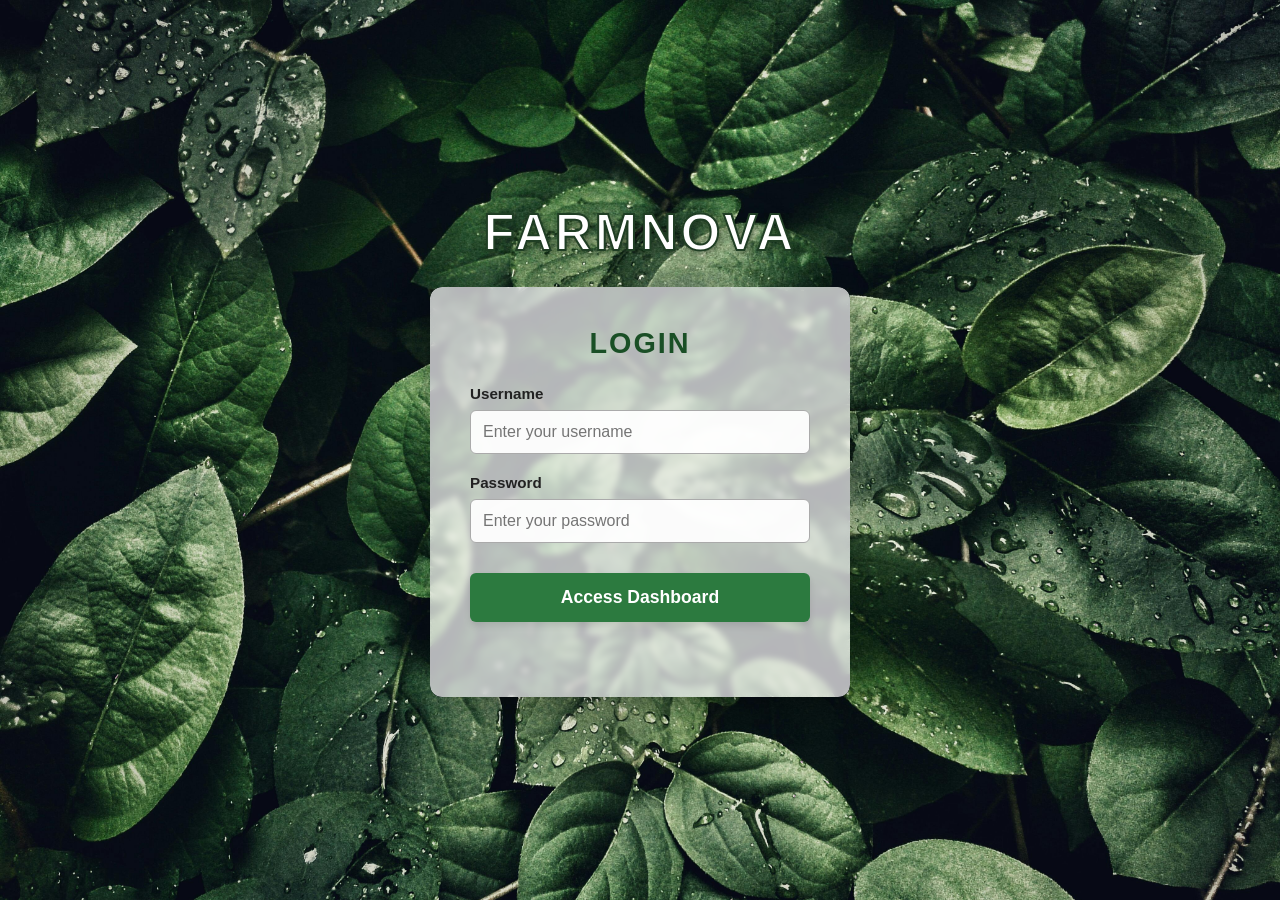
==== LINK.html @ 3fd6da0a "Add files via upload" ====
<!DOCTYPE html>
<html lang="en">
<head>
    <meta charset="UTF-8">
    <meta name="viewport" content="width=device-width, initial-scale=1.0">
    <title>FARMNOVA - Sensor Dashboard</title>
    <link rel="stylesheet" href="DESIGN.css">
</head>
<body>

    <div id="login-section">
        <div class="login-wrapper">
            <h1 class="main-title">FARMNOVA</h1>
            
            <div class="login-box">
                <div class="login-content">
                    <h2 class="login-subtitle">LOGIN</h2>
                    
                    <form id="loginForm">
                        <div class="input-group">
                            <label for="username">Username</label>
                            <input type="text" id="username" placeholder="Enter your username" required>
                        </div>
                        
                        <div class="input-group">
                            <label for="password">Password</label>
                            <input type="password" id="password" placeholder="Enter your password" required>
                        </div>
                        
                        <button type="submit" class="login-btn">Access Dashboard</button>
                        <p id="errorMessage" class="error-message"></p>
                    </form>
                </div>
            </div>
        </div>
    </div>

    <div id="dashboard-section" style="display: none;">
        <div class="dashboard-wrapper">
            <header class="dashboard-header">
                <div>
                    <h1>FARMNOVA</h1>
                    <p>Live ESP32 Sensor Network</p>
                </div>
                <button id="logoutBtn" class="logout-btn">Logout</button>
            </header>

            <div class="grid-container">
                <div class="card border-blue">
                    <div class="icon-box">📡</div>
                    <div class="card-text">
                        <h3>Sensor 1</h3>
                        <p id="s1-val">Loading...</p>
                    </div>
                </div>
                <div class="card border-orange">
                    <div class="icon-box">📡</div>
                    <div class="card-text">
                        <h3>Sensor 2</h3>
                        <p id="s2-val">Loading...</p>
                    </div>
                </div>
                <div class="card border-purple">
                    <div class="icon-box">📡</div>
                    <div class="card-text">
                        <h3>Sensor 3</h3>
                        <p id="s3-val">Loading...</p>
                    </div>
                </div>

                <div class="card border-green">
                    <div class="icon-box">📡</div>
                    <div class="card-text">
                        <h3>Sensor 4</h3>
                        <p id="s4-val">Loading...</p>
                    </div>
                </div>
                <div class="card border-red">
                    <div class="icon-box">📡</div>
                    <div class="card-text">
                        <h3>Sensor 5</h3>
                        <p id="s5-val">Loading...</p>
                    </div>
                </div>
                <div class="card border-cyan">
                    <div class="icon-box">📡</div>
                    <div class="card-text">
                        <h3>Sensor 6</h3>
                        <p id="s6-val">Loading...</p>
                    </div>
                </div>

                <div class="card border-yellow">
                    <div class="icon-box">📡</div>
                    <div class="card-text">
                        <h3>Sensor 7</h3>
                        <p id="s7-val">Loading...</p>
                    </div>
                </div>
                <div class="card border-pink">
                    <div class="icon-box">📡</div>
                    <div class="card-text">
                        <h3>Sensor 8</h3>
                        <p id="s8-val">Loading...</p>
                    </div>
                </div>
                <div class="card border-teal">
                    <div class="icon-box">📡</div>
                    <div class="card-text">
                        <h3>Sensor 9</h3>
                        <p id="s9-val">Loading...</p>
                    </div>
                </div>
            </div>
        </div>
    </div>

    <div id="sensorModal" class="modal-overlay" style="display: none;">
        <div class="modal-content">
            <h3>Assign Sensor</h3>
            <div class="input-group">
                <label for="sensorType">Type</label>
                <select id="sensorType">
                    <option value="" disabled selected>Select a sensor type...</option>
                    <option value="SOIL MOISTURE">SOIL MOISTURE</option>
                    <option value="DHT22">DHT22</option>
                    <option value="MQ135">MQ135</option>
                    <option value="LDR">LDR</option>
                </select>
            </div>
            <div class="modal-actions">
                <button id="cancelModalBtn" class="cancel-btn">Cancel</button>
                <button id="saveModalBtn" class="save-btn">Apply</button>
            </div>
        </div>
    </div>

    <script src="SCRIPT.js"></script>
</body>
</html>
---- DESIGN.css ----
* {
    margin: 0;
    padding: 0;
    box-sizing: border-box;
    font-family: 'Segoe UI', Tahoma, Geneva, Verdana, sans-serif;
}

/* ========================================= */
/* LOGIN PAGE STYLES                         */
/* ========================================= */
#login-section {
    background-image: url('ASSETS/LOGIN.jpg');
    background-size: cover;
    background-position: center;
    background-attachment: fixed;
    min-height: 100vh;
    display: flex;
    justify-content: center;
    align-items: center;
}

.login-wrapper {
    text-align: center;
    width: 100%;
    max-width: 420px;
}

.main-title {
    color: #ffffff;
    font-size: 3.2rem;
    letter-spacing: 3px;
    margin-bottom: 25px;
    font-weight: 800;
    text-shadow: 2px 2px 8px rgba(0, 0, 0, 0.5); 
    -webkit-text-stroke: 2px #203E24; 
}

.login-box {
    background-image: url('ASSETS/LOGIN.jpg');
    background-size: cover;
    background-position: center;
    border-radius: 12px;
    box-shadow: 0 12px 35px rgba(0, 0, 0, 0.3); 
    overflow: hidden; 
}

.login-content {
    background-color: rgba(255, 255, 255, 0.70); 
    backdrop-filter: blur(3px); 
    padding: 40px;
    text-align: left;
}

.login-subtitle {
    text-align: center;
    color: #1a4f26; 
    font-size: 1.8rem;
    margin-bottom: 25px;
    letter-spacing: 2px;
}

.input-group { margin-bottom: 20px; }

.input-group label {
    display: block;
    margin-bottom: 8px;
    color: #222; 
    font-weight: 700;
    font-size: 0.95rem;
}

.input-group input {
    width: 100%;
    padding: 12px;
    border: 1px solid #aaa;
    border-radius: 6px;
    font-size: 1rem;
    background-color: rgba(255, 255, 255, 0.95);
    transition: all 0.3s;
}

.input-group input:focus {
    outline: none;
    border-color: #2c7a3f;
    box-shadow: 0 0 5px rgba(44, 122, 63, 0.4);
}

.login-btn {
    width: 100%;
    padding: 14px;
    background-color: #2c7a3f;
    color: white;
    border: none;
    border-radius: 6px;
    font-size: 1.1rem;
    cursor: pointer;
    font-weight: bold;
    transition: background-color 0.3s, transform 0.1s;
    margin-top: 10px;
    box-shadow: 0 4px 6px rgba(0, 0, 0, 0.1);
}

.login-btn:hover { background-color: #1e5c2d; }
.login-btn:active { transform: scale(0.98); }

.error-message {
    color: #dc3545;
    text-align: center;
    margin-top: 15px;
    font-size: 0.9rem;
    min-height: 20px;
    font-weight: 600;
}

/* ========================================= */
/* DASHBOARD STYLES                          */
/* ========================================= */
#dashboard-section {
    background-color: #f4f7fc;
    min-height: 100vh;
    padding: 40px 20px;
    justify-content: center; 
}

.dashboard-wrapper {
    width: 100%;
    max-width: 1100px;
    margin: 0 auto;
}

.dashboard-header {
    display: flex;
    justify-content: space-between;
    align-items: center;
    margin-bottom: 40px;
}

.dashboard-header h1 {
    color: #2c7a3f;
    font-size: 2.2rem;
    letter-spacing: 1px;
    text-shadow: none;
    -webkit-text-stroke: 0px; 
}

.dashboard-header p {
    color: #6c757d;
    font-size: 1rem;
}

.logout-btn {
    padding: 10px 20px;
    background-color: white;
    color: #dc3545;
    border: 1px solid #dc3545;
    border-radius: 6px;
    cursor: pointer;
    font-weight: bold;
    transition: all 0.3s;
}

.logout-btn:hover {
    background-color: #dc3545;
    color: white;
}

.grid-container {
    display: grid;
    grid-template-columns: repeat(3, 1fr);
    gap: 25px;
}

.card {
    background-color: #ffffff;
    border-radius: 12px;
    padding: 20px;
    display: flex;
    align-items: center;
    box-shadow: 0 4px 15px rgba(0, 0, 0, 0.04);
    transition: transform 0.2s, box-shadow 0.2s;
    cursor: pointer;
}

.card:hover {
    transform: translateY(-4px);
    box-shadow: 0 8px 25px rgba(0, 0, 0, 0.08);
}

.icon-box {
    width: 65px;
    height: 65px;
    background-color: #f8f9fa;
    border-radius: 14px;
    display: flex;
    justify-content: center;
    align-items: center;
    font-size: 1.8rem;
    margin-right: 18px;
    flex-shrink: 0;
}

.card-text h3 {
    font-size: 1.15rem;
    color: #1a202c;
    margin-bottom: 4px;
}

.card-text p {
    font-size: 0.9rem;
    color: #718096;
}

.border-blue   { border-left: 6px solid #3182ce; }
.border-orange { border-left: 6px solid #dd6b20; }
.border-purple { border-left: 6px solid #805ad5; }
.border-green  { border-left: 6px solid #38a169; }
.border-red    { border-left: 6px solid #e53e3e; }
.border-cyan   { border-left: 6px solid #00b5d8; }
.border-yellow { border-left: 6px solid #d69e2e; }
.border-pink   { border-left: 6px solid #d53f8c; }
.border-teal   { border-left: 6px solid #319795; }

@media (max-width: 900px) {
    .grid-container { grid-template-columns: repeat(2, 1fr); } 
}
@media (max-width: 600px) {
    .grid-container { grid-template-columns: 1fr; } 
}

/* ========================================= */
/* MODAL / POP-UP STYLES                     */
/* ========================================= */
.modal-overlay {
    position: fixed;
    top: 0;
    left: 0;
    width: 100%;
    height: 100%;
    background-color: rgba(0, 0, 0, 0.6); /* Darkened background */
    display: flex;
    justify-content: center;
    align-items: center;
    z-index: 1000;
}

.modal-content {
    background-color: white;
    padding: 30px;
    border-radius: 10px;
    width: 90%;
    max-width: 380px;
    box-shadow: 0 10px 40px rgba(0, 0, 0, 0.2);
    text-align: left;
}

.modal-content h3 {
    margin-bottom: 20px;
    color: #1a4f26;
    font-size: 1.4rem;
}

.modal-content select {
    width: 100%;
    padding: 12px;
    border: 1px solid #aaa;
    border-radius: 6px;
    font-size: 1rem;
    margin-bottom: 25px;
    background-color: #f9f9f9;
    cursor: pointer;
}

.modal-content select:focus {
    outline: none;
    border-color: #2c7a3f;
}

.modal-actions {
    display: flex;
    justify-content: flex-end;
    gap: 12px;
}

.cancel-btn, .save-btn {
    padding: 10px 18px;
    border: none;
    border-radius: 6px;
    cursor: pointer;
    font-weight: bold;
    transition: background-color 0.2s;
    font-size: 1rem;
}

.cancel-btn {
    background-color: #e2e8f0;
    color: #4a5568;
}

.save-btn {
    background-color: #2c7a3f;
    color: white;
}

.cancel-btn:hover { background-color: #cbd5e0; }
.save-btn:hover { background-color: #1e5c2d; }
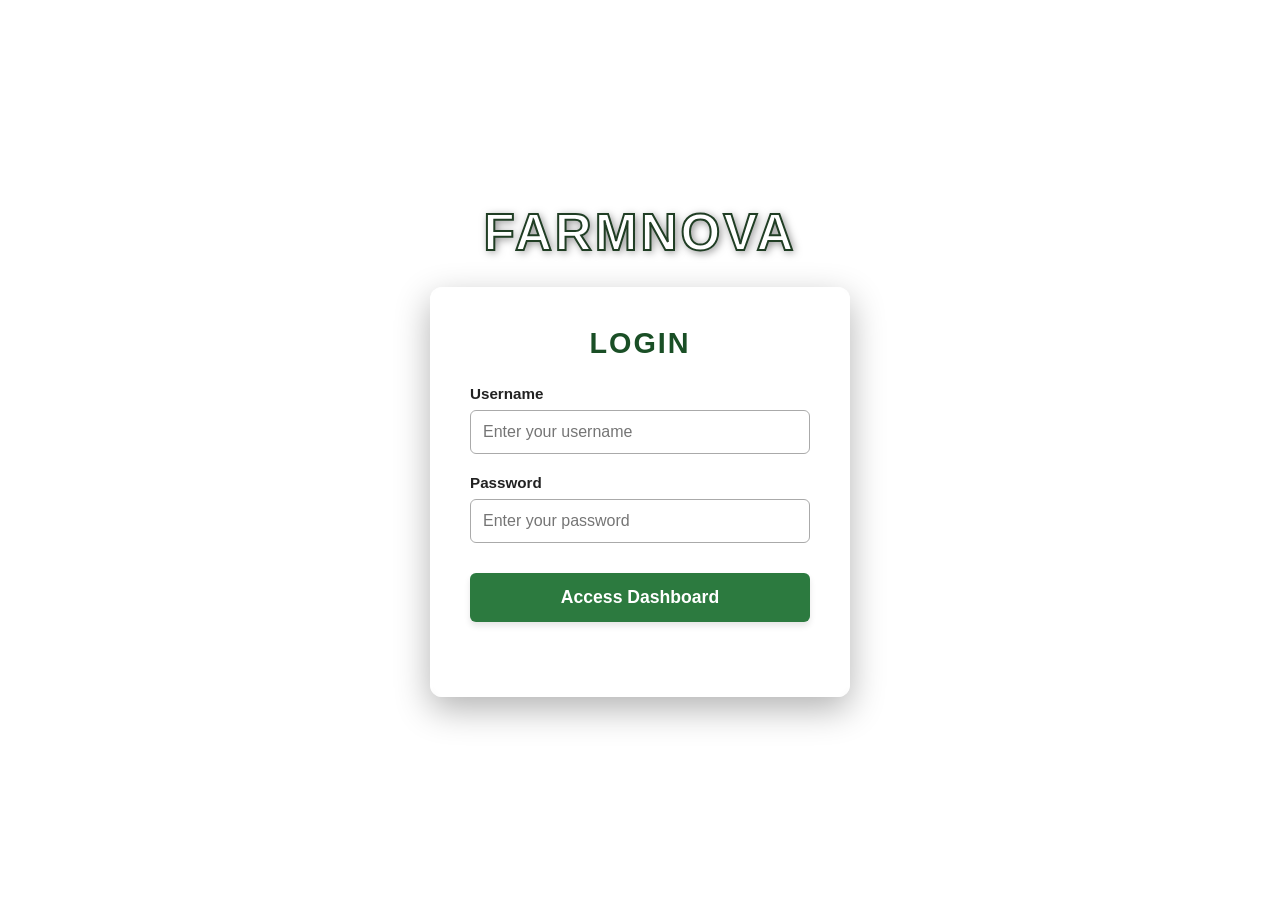
==== commit 0ce0dd80: "Add files via upload" ====
--- a/LINK.html
+++ b/LINK.html
@@ -42,74 +42,135 @@
                     <h1>FARMNOVA</h1>
                     <p>Live ESP32 Sensor Network</p>
                 </div>
-                <button id="logoutBtn" class="logout-btn">Logout</button>
+                <div class="header-buttons">
+                    <button id="refreshBtn" class="refresh-btn">Refresh</button>
+                    <button id="logoutBtn" class="logout-btn">Logout</button>
+                </div>
             </header>
 
             <div class="grid-container">
                 <div class="card border-blue">
                     <div class="icon-box">📡</div>
                     <div class="card-text">
-                        <h3>Sensor 1</h3>
+                        <h3 data-id="1" data-assigned="LDR" data-desired="" data-pin="">LDR</h3>
                         <p id="s1-val">Loading...</p>
-                    </div>
+                        <p id="s1-desired" class="desired-display">Desired: --</p>
+                    </div>
+                    <label class="toggle-container">
+                        <input type="checkbox" class="sensor-toggle">
+                        <span class="slider round"></span>
+                    </label>
                 </div>
                 <div class="card border-orange">
                     <div class="icon-box">📡</div>
                     <div class="card-text">
-                        <h3>Sensor 2</h3>
+                        <h3 data-id="2" data-assigned="LDR" data-desired="" data-pin="">LDR</h3>
                         <p id="s2-val">Loading...</p>
-                    </div>
+                        <p id="s2-desired" class="desired-display">Desired: --</p>
+                    </div>
+                    <label class="toggle-container">
+                        <input type="checkbox" class="sensor-toggle">
+                        <span class="slider round"></span>
+                    </label>
                 </div>
                 <div class="card border-purple">
                     <div class="icon-box">📡</div>
                     <div class="card-text">
-                        <h3>Sensor 3</h3>
+                        <h3 data-id="3" data-assigned="MQ135" data-desired="" data-pin="">MQ135</h3>
                         <p id="s3-val">Loading...</p>
-                    </div>
+                        <p id="s3-desired" class="desired-display">Desired: --</p>
+                    </div>
+                    <label class="toggle-container">
+                        <input type="checkbox" class="sensor-toggle">
+                        <span class="slider round"></span>
+                    </label>
                 </div>
 
                 <div class="card border-green">
                     <div class="icon-box">📡</div>
                     <div class="card-text">
-                        <h3>Sensor 4</h3>
+                        <h3 data-id="4" data-assigned="MQ135" data-desired="" data-pin="">MQ135</h3>
                         <p id="s4-val">Loading...</p>
-                    </div>
+                        <p id="s4-desired" class="desired-display">Desired: --</p>
+                    </div>
+                    <label class="toggle-container">
+                        <input type="checkbox" class="sensor-toggle">
+                        <span class="slider round"></span>
+                    </label>
                 </div>
                 <div class="card border-red">
                     <div class="icon-box">📡</div>
                     <div class="card-text">
-                        <h3>Sensor 5</h3>
+                        <h3 data-id="5" data-assigned="Soil Moisture" data-desired="" data-pin="">SOIL MOISTURE</h3>
                         <p id="s5-val">Loading...</p>
-                    </div>
+                        <p id="s5-desired" class="desired-display">Desired: --</p>
+                    </div>
+                    <label class="toggle-container">
+                        <input type="checkbox" class="sensor-toggle">
+                        <span class="slider round"></span>
+                    </label>
                 </div>
                 <div class="card border-cyan">
                     <div class="icon-box">📡</div>
                     <div class="card-text">
-                        <h3>Sensor 6</h3>
+                        <h3 data-id="6" data-assigned="Soil Moisture" data-desired="" data-pin="">SOIL MOISTURE</h3>
                         <p id="s6-val">Loading...</p>
-                    </div>
+                        <p id="s6-desired" class="desired-display">Desired: --</p>
+                    </div>
+                    <label class="toggle-container">
+                        <input type="checkbox" class="sensor-toggle">
+                        <span class="slider round"></span>
+                    </label>
                 </div>
 
                 <div class="card border-yellow">
                     <div class="icon-box">📡</div>
                     <div class="card-text">
-                        <h3>Sensor 7</h3>
+                        <h3 data-id="7" data-assigned="Temperature" data-desired="" data-pin="">TEMPERATURE</h3>
                         <p id="s7-val">Loading...</p>
-                    </div>
+                        <p id="s7-desired" class="desired-display">Desired: --</p>
+                    </div>
+                    <label class="toggle-container">
+                        <input type="checkbox" class="sensor-toggle">
+                        <span class="slider round"></span>
+                    </label>
                 </div>
                 <div class="card border-pink">
                     <div class="icon-box">📡</div>
                     <div class="card-text">
-                        <h3>Sensor 8</h3>
+                        <h3 data-id="8" data-assigned="Humidity" data-desired="" data-pin="">HUMIDITY</h3>
                         <p id="s8-val">Loading...</p>
-                    </div>
+                        <p id="s8-desired" class="desired-display">Desired: --</p>
+                    </div>
+                    <label class="toggle-container">
+                        <input type="checkbox" class="sensor-toggle">
+                        <span class="slider round"></span>
+                    </label>
                 </div>
                 <div class="card border-teal">
                     <div class="icon-box">📡</div>
                     <div class="card-text">
-                        <h3>Sensor 9</h3>
+                        <h3 data-id="9" data-assigned="Temperature" data-desired="" data-pin="">TEMPERATURE</h3>
                         <p id="s9-val">Loading...</p>
-                    </div>
+                        <p id="s9-desired" class="desired-display">Desired: --</p>
+                    </div>
+                    <label class="toggle-container">
+                        <input type="checkbox" class="sensor-toggle">
+                        <span class="slider round"></span>
+                    </label>
+                </div>
+                
+                <div class="card border-indigo">
+                    <div class="icon-box">📡</div>
+                    <div class="card-text">
+                        <h3 data-id="10" data-assigned="Humidity" data-desired="" data-pin="">HUMIDITY</h3>
+                        <p id="s10-val">Loading...</p>
+                        <p id="s10-desired" class="desired-display">Desired: --</p>
+                    </div>
+                    <label class="toggle-container">
+                        <input type="checkbox" class="sensor-toggle">
+                        <span class="slider round"></span>
+                    </label>
                 </div>
             </div>
         </div>
@@ -117,17 +178,30 @@
 
     <div id="sensorModal" class="modal-overlay" style="display: none;">
         <div class="modal-content">
-            <h3>Assign Sensor</h3>
+            <h3>Configure Sensor</h3>
+            
             <div class="input-group">
-                <label for="sensorType">Type</label>
-                <select id="sensorType">
-                    <option value="" disabled selected>Select a sensor type...</option>
-                    <option value="SOIL MOISTURE">SOIL MOISTURE</option>
-                    <option value="DHT22">DHT22</option>
-                    <option value="MQ135">MQ135</option>
-                    <option value="LDR">LDR</option>
+                <label for="sensorDesired">Desired Value</label>
+                <input type="number" step="any" id="sensorDesired" placeholder="Enter desired value">
+            </div>
+            
+            <div class="input-group">
+                <label for="sensorPin">Output Pin</label>
+                <select id="sensorPin">
+                    <option value="" disabled selected>Select an output pin...</option>
+                    <option value="1">1</option>
+                    <option value="2">2</option>
+                    <option value="3">3</option>
+                    <option value="4">4</option>
+                    <option value="5">5</option>
+                    <option value="6">6</option>
+                    <option value="7">7</option>
+                    <option value="8">8</option>
+                    <option value="9">9</option>
+                    <option value="10">10</option>
                 </select>
             </div>
+            
             <div class="modal-actions">
                 <button id="cancelModalBtn" class="cancel-btn">Cancel</button>
                 <button id="saveModalBtn" class="save-btn">Apply</button>
--- a/DESIGN.css
+++ b/DESIGN.css
@@ -5,11 +5,8 @@
     font-family: 'Segoe UI', Tahoma, Geneva, Verdana, sans-serif;
 }
 
-/* ========================================= */
-/* LOGIN PAGE STYLES                         */
-/* ========================================= */
 #login-section {
-    background-image: url('ASSETS/LOGIN.jpg');
+    background-image: url('https://images.unsplash.com/photo-1596199464654-e4f42f5341f2?ixlib=rb-4.0.3&auto=format&fit=crop&w=1920&q=80');
     background-size: cover;
     background-position: center;
     background-attachment: fixed;
@@ -19,11 +16,7 @@
     align-items: center;
 }
 
-.login-wrapper {
-    text-align: center;
-    width: 100%;
-    max-width: 420px;
-}
+.login-wrapper { text-align: center; width: 100%; max-width: 420px; }
 
 .main-title {
     color: #ffffff;
@@ -36,7 +29,7 @@
 }
 
 .login-box {
-    background-image: url('ASSETS/LOGIN.jpg');
+    background-image: url('https://images.unsplash.com/photo-1585320806297-9794b3e4ce18?ixlib=rb-4.0.3&auto=format&fit=crop&w=800&q=80');
     background-size: cover;
     background-position: center;
     border-radius: 12px;
@@ -52,163 +45,42 @@
 }
 
 .login-subtitle {
-    text-align: center;
-    color: #1a4f26; 
-    font-size: 1.8rem;
-    margin-bottom: 25px;
-    letter-spacing: 2px;
+    text-align: center; color: #1a4f26; font-size: 1.8rem;
+    margin-bottom: 25px; letter-spacing: 2px;
 }
 
 .input-group { margin-bottom: 20px; }
+.input-group label { display: block; margin-bottom: 8px; color: #222; font-weight: 700; font-size: 0.95rem; }
+.input-group input { width: 100%; padding: 12px; border: 1px solid #aaa; border-radius: 6px; font-size: 1rem; background-color: rgba(255, 255, 255, 0.95); transition: all 0.3s; }
+.input-group input:focus { outline: none; border-color: #2c7a3f; box-shadow: 0 0 5px rgba(44, 122, 63, 0.4); }
 
-.input-group label {
-    display: block;
-    margin-bottom: 8px;
-    color: #222; 
-    font-weight: 700;
-    font-size: 0.95rem;
-}
-
-.input-group input {
-    width: 100%;
-    padding: 12px;
-    border: 1px solid #aaa;
-    border-radius: 6px;
-    font-size: 1rem;
-    background-color: rgba(255, 255, 255, 0.95);
-    transition: all 0.3s;
-}
-
-.input-group input:focus {
-    outline: none;
-    border-color: #2c7a3f;
-    box-shadow: 0 0 5px rgba(44, 122, 63, 0.4);
-}
-
-.login-btn {
-    width: 100%;
-    padding: 14px;
-    background-color: #2c7a3f;
-    color: white;
-    border: none;
-    border-radius: 6px;
-    font-size: 1.1rem;
-    cursor: pointer;
-    font-weight: bold;
-    transition: background-color 0.3s, transform 0.1s;
-    margin-top: 10px;
-    box-shadow: 0 4px 6px rgba(0, 0, 0, 0.1);
-}
-
+.login-btn { width: 100%; padding: 14px; background-color: #2c7a3f; color: white; border: none; border-radius: 6px; font-size: 1.1rem; cursor: pointer; font-weight: bold; transition: background-color 0.3s, transform 0.1s; margin-top: 10px; box-shadow: 0 4px 6px rgba(0, 0, 0, 0.1); }
 .login-btn:hover { background-color: #1e5c2d; }
 .login-btn:active { transform: scale(0.98); }
 
-.error-message {
-    color: #dc3545;
-    text-align: center;
-    margin-top: 15px;
-    font-size: 0.9rem;
-    min-height: 20px;
-    font-weight: 600;
-}
+.error-message { color: #dc3545; text-align: center; margin-top: 15px; font-size: 0.9rem; min-height: 20px; font-weight: 600; }
 
-/* ========================================= */
-/* DASHBOARD STYLES                          */
-/* ========================================= */
-#dashboard-section {
-    background-color: #f4f7fc;
-    min-height: 100vh;
-    padding: 40px 20px;
-    justify-content: center; 
-}
+#dashboard-section { background-color: #f4f7fc; min-height: 100vh; padding: 40px 20px; justify-content: center; }
+.dashboard-wrapper { width: 100%; max-width: 1100px; margin: 0 auto; }
+.dashboard-header { display: flex; justify-content: space-between; align-items: center; margin-bottom: 40px; }
+.dashboard-header h1 { color: #2c7a3f; font-size: 2.2rem; letter-spacing: 1px; text-shadow: none; -webkit-text-stroke: 0px; }
+.dashboard-header p { color: #6c757d; font-size: 1rem; }
 
-.dashboard-wrapper {
-    width: 100%;
-    max-width: 1100px;
-    margin: 0 auto;
-}
+.header-buttons { display: flex; gap: 10px; }
+.refresh-btn { padding: 10px 20px; background-color: white; color: #2c7a3f; border: 1px solid #2c7a3f; border-radius: 6px; cursor: pointer; font-weight: bold; transition: all 0.3s; }
+.refresh-btn:hover { background-color: #2c7a3f; color: white; }
 
-.dashboard-header {
-    display: flex;
-    justify-content: space-between;
-    align-items: center;
-    margin-bottom: 40px;
-}
+.logout-btn { padding: 10px 20px; background-color: white; color: #dc3545; border: 1px solid #dc3545; border-radius: 6px; cursor: pointer; font-weight: bold; transition: all 0.3s; }
+.logout-btn:hover { background-color: #dc3545; color: white; }
 
-.dashboard-header h1 {
-    color: #2c7a3f;
-    font-size: 2.2rem;
-    letter-spacing: 1px;
-    text-shadow: none;
-    -webkit-text-stroke: 0px; 
-}
+.grid-container { display: grid; grid-template-columns: repeat(3, 1fr); gap: 25px; }
 
-.dashboard-header p {
-    color: #6c757d;
-    font-size: 1rem;
-}
-
-.logout-btn {
-    padding: 10px 20px;
-    background-color: white;
-    color: #dc3545;
-    border: 1px solid #dc3545;
-    border-radius: 6px;
-    cursor: pointer;
-    font-weight: bold;
-    transition: all 0.3s;
-}
-
-.logout-btn:hover {
-    background-color: #dc3545;
-    color: white;
-}
-
-.grid-container {
-    display: grid;
-    grid-template-columns: repeat(3, 1fr);
-    gap: 25px;
-}
-
-.card {
-    background-color: #ffffff;
-    border-radius: 12px;
-    padding: 20px;
-    display: flex;
-    align-items: center;
-    box-shadow: 0 4px 15px rgba(0, 0, 0, 0.04);
-    transition: transform 0.2s, box-shadow 0.2s;
-    cursor: pointer;
-}
-
-.card:hover {
-    transform: translateY(-4px);
-    box-shadow: 0 8px 25px rgba(0, 0, 0, 0.08);
-}
-
-.icon-box {
-    width: 65px;
-    height: 65px;
-    background-color: #f8f9fa;
-    border-radius: 14px;
-    display: flex;
-    justify-content: center;
-    align-items: center;
-    font-size: 1.8rem;
-    margin-right: 18px;
-    flex-shrink: 0;
-}
-
-.card-text h3 {
-    font-size: 1.15rem;
-    color: #1a202c;
-    margin-bottom: 4px;
-}
-
-.card-text p {
-    font-size: 0.9rem;
-    color: #718096;
-}
+.card { background-color: #ffffff; border-radius: 12px; padding: 20px; display: flex; align-items: center; box-shadow: 0 4px 15px rgba(0, 0, 0, 0.04); transition: transform 0.2s, box-shadow 0.2s; cursor: pointer; }
+.card:hover { transform: translateY(-4px); box-shadow: 0 8px 25px rgba(0, 0, 0, 0.08); }
+.icon-box { width: 65px; height: 65px; background-color: #f8f9fa; border-radius: 14px; display: flex; justify-content: center; align-items: center; font-size: 1.8rem; margin-right: 18px; flex-shrink: 0; }
+.card-text h3 { font-size: 1.15rem; color: #1a202c; margin-bottom: 4px; text-transform: uppercase; }
+.card-text p { font-size: 0.9rem; color: #718096; }
+.desired-display { font-size: 0.85rem !important; color: #4a5568 !important; font-weight: 600; margin-top: 3px; }
 
 .border-blue   { border-left: 6px solid #3182ce; }
 .border-orange { border-left: 6px solid #dd6b20; }
@@ -219,87 +91,30 @@
 .border-yellow { border-left: 6px solid #d69e2e; }
 .border-pink   { border-left: 6px solid #d53f8c; }
 .border-teal   { border-left: 6px solid #319795; }
+.border-indigo { border-left: 6px solid #5a67d8; }
 
-@media (max-width: 900px) {
-    .grid-container { grid-template-columns: repeat(2, 1fr); } 
-}
-@media (max-width: 600px) {
-    .grid-container { grid-template-columns: 1fr; } 
-}
+@media (max-width: 900px) { .grid-container { grid-template-columns: repeat(2, 1fr); } }
+@media (max-width: 600px) { .grid-container { grid-template-columns: 1fr; } }
 
-/* ========================================= */
-/* MODAL / POP-UP STYLES                     */
-/* ========================================= */
-.modal-overlay {
-    position: fixed;
-    top: 0;
-    left: 0;
-    width: 100%;
-    height: 100%;
-    background-color: rgba(0, 0, 0, 0.6); /* Darkened background */
-    display: flex;
-    justify-content: center;
-    align-items: center;
-    z-index: 1000;
-}
+.toggle-container { margin-left: auto; position: relative; display: inline-block; width: 48px; height: 26px; flex-shrink: 0; }
+.toggle-container input { opacity: 0; width: 0; height: 0; }
+.slider { position: absolute; cursor: pointer; top: 0; left: 0; right: 0; bottom: 0; background-color: #a0aec0; transition: .4s; }
+.slider:before { position: absolute; content: ""; height: 20px; width: 20px; left: 3px; bottom: 3px; background-color: white; transition: .4s; }
+input:checked + .slider { background-color: #38a169; }
+input:checked + .slider:before { transform: translateX(22px); }
+.slider.round { border-radius: 34px; }
+.slider.round:before { border-radius: 50%; }
 
-.modal-content {
-    background-color: white;
-    padding: 30px;
-    border-radius: 10px;
-    width: 90%;
-    max-width: 380px;
-    box-shadow: 0 10px 40px rgba(0, 0, 0, 0.2);
-    text-align: left;
-}
-
-.modal-content h3 {
-    margin-bottom: 20px;
-    color: #1a4f26;
-    font-size: 1.4rem;
-}
-
-.modal-content select {
-    width: 100%;
-    padding: 12px;
-    border: 1px solid #aaa;
-    border-radius: 6px;
-    font-size: 1rem;
-    margin-bottom: 25px;
-    background-color: #f9f9f9;
-    cursor: pointer;
-}
-
-.modal-content select:focus {
-    outline: none;
-    border-color: #2c7a3f;
-}
-
-.modal-actions {
-    display: flex;
-    justify-content: flex-end;
-    gap: 12px;
-}
-
-.cancel-btn, .save-btn {
-    padding: 10px 18px;
-    border: none;
-    border-radius: 6px;
-    cursor: pointer;
-    font-weight: bold;
-    transition: background-color 0.2s;
-    font-size: 1rem;
-}
-
-.cancel-btn {
-    background-color: #e2e8f0;
-    color: #4a5568;
-}
-
-.save-btn {
-    background-color: #2c7a3f;
-    color: white;
-}
-
+.modal-overlay { position: fixed; top: 0; left: 0; width: 100%; height: 100%; background-color: rgba(0, 0, 0, 0.6); display: flex; justify-content: center; align-items: center; z-index: 1000; }
+.modal-content { background-color: white; padding: 30px; border-radius: 10px; width: 90%; max-width: 380px; box-shadow: 0 10px 40px rgba(0, 0, 0, 0.2); text-align: left; }
+.modal-content h3 { margin-bottom: 20px; color: #1a4f26; font-size: 1.4rem; }
+.modal-content select, .modal-content input[type="number"] { width: 100%; padding: 12px; border: 1px solid #aaa; border-radius: 6px; font-size: 1rem; margin-bottom: 25px; background-color: #f9f9f9; }
+.modal-content select { cursor: pointer; }
+.modal-content select:focus, .modal-content input[type="number"]:focus { outline: none; border-color: #2c7a3f; }
+.modal-content select option:disabled { color: #a0aec0; background-color: #f0f4f8; }
+.modal-actions { display: flex; justify-content: flex-end; gap: 12px; }
+.cancel-btn, .save-btn { padding: 10px 18px; border: none; border-radius: 6px; cursor: pointer; font-weight: bold; transition: background-color 0.2s; font-size: 1rem; }
+.cancel-btn { background-color: #e2e8f0; color: #4a5568; }
+.save-btn { background-color: #2c7a3f; color: white; }
 .cancel-btn:hover { background-color: #cbd5e0; }
 .save-btn:hover { background-color: #1e5c2d; }
